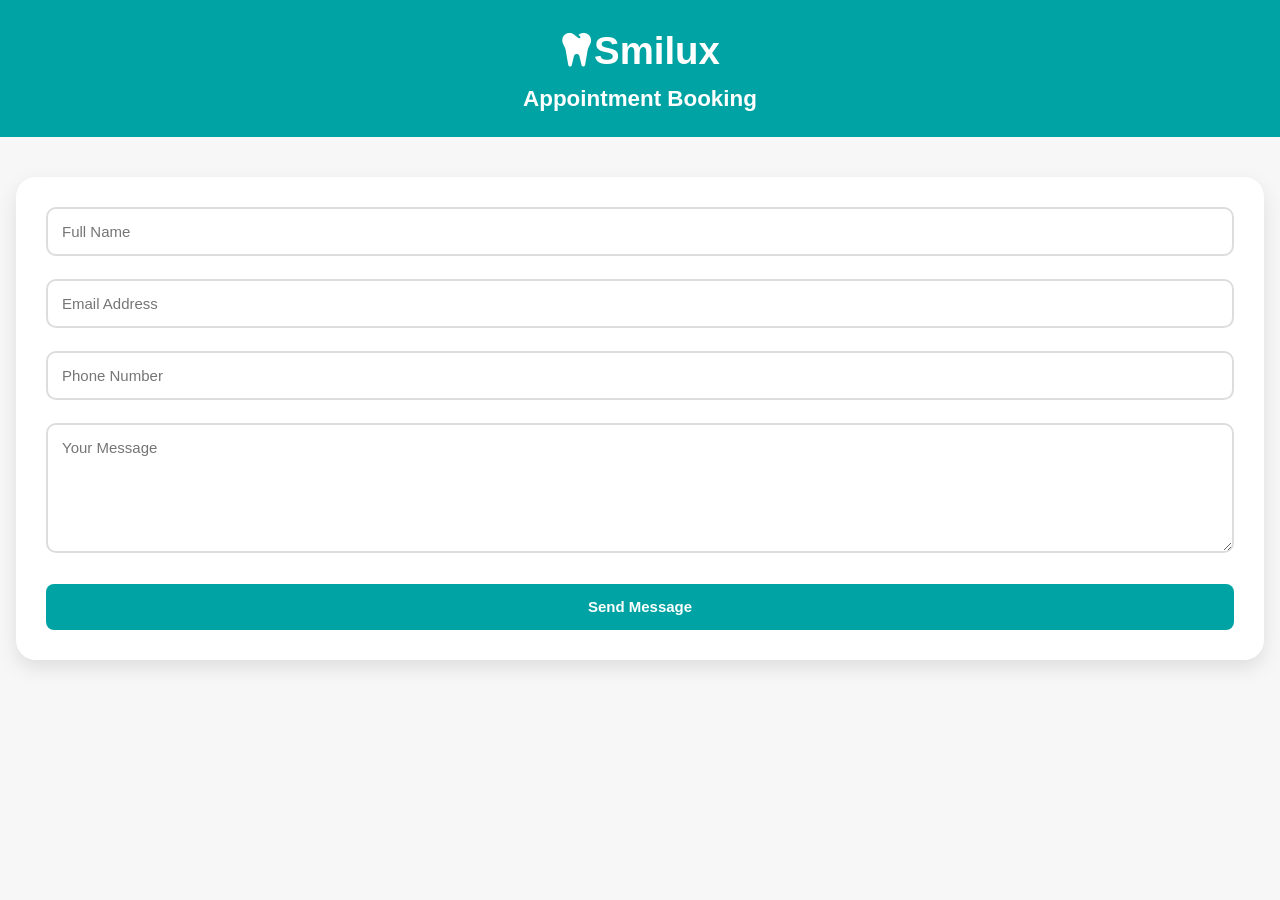
==== booking.html @ c445cfec "Add files via upload" ====
<!DOCTYPE html>
<html lang="en">

<head>
    <meta charset="UTF-8">
    <meta name="viewport" content="width=device-width, initial-scale=1.0">
    <title>Booking</title>
    <link rel="stylesheet" href="https://cdnjs.cloudflare.com/ajax/libs/font-awesome/6.7.2/css/all.min.css">
    <link rel="icon" href="imegs/icon.png">
    <link rel="stylesheet" href="style.css">
</head>

<body>
    <header class="booking-header">
        <h1><i class="fa-solid fa-tooth"></i>Smilux</h1>
        <h2>Appointment Booking</h2>
    </header>

    <main class="booking-page">
        <form class="contact-form box" id="contactForm" data-aos="fade-left">
            <div class="form-group">
                <input type="text" id="name" placeholder="Full Name" required>
                <small class="error"></small>
            </div>

            <div class="form-group">
                <input type="email" id="email" placeholder="Email Address" required>
                <small class="error"></small>
            </div>

            <div class="form-group">
                <input type="text" id="phone" placeholder="Phone Number" required>
                <small class="error"></small>
            </div>

            <div class="form-group">
                <textarea id="message" placeholder="Your Message" required></textarea>
                <small class="error"></small>
            </div>

            <button class="btn btn-primary" type="submit">Send Message</button>

            <p class="success-msg" id="successMsg">Message sent successfully!</p>

        </form>
    </main>

    <script src="script.js"></script>
</body>

</html>
---- style.css ----
* {
    margin: 0;
    padding: 0;
    box-sizing: border-box;
    font-family: sans-serif;
}

:root {
    --primary: #067a8c;
    --accent: #00a3a3;
    --light: #f2fcfd;
    --text-dark: #222;
    --text-gray: #666;
    --bg-light: #f7f7f7;
    --bg-hero: #ddd9d6;
    --space-sm: 15px;
    --space-md: 30px;
    --space-lg: 60px;
    --radius-md: 15px;
    --radius-lg: 20px;
}

html {
    scroll-behavior: smooth;
}

body {
    background: var(--bg-light);
    line-height: 1.6;
    overflow-x: hidden;
    color: var(--text-dark);
}

img,
video,
iframe {
    max-width: 100%;
    display: block;
}

.container {
    width: min(92%, 1200px);
    margin: 0 auto;
}

.flex-between {
    display: flex;
    justify-content: space-between;
    align-items: center;
}

.text-center {
    text-align: center;
}

.btn {
    display: inline-flex;
    align-items: center;
    justify-content: center;
    min-height: 46px;
    padding: 12px 20px;
    border-radius: 8px;
    cursor: pointer;
    font-weight: 700;
    border: none;
    transition: 0.3s ease;
    font-size: 15px;
    text-decoration: none;
    text-align: center;
}

.btn-primary {
    background: var(--accent);
    color: #fff;
}

.btn-outline {
    background: transparent;
    border: 1px solid var(--accent);
    color: #fff;
}

.btn:hover {
    transform: scale(1.05);
}

.box {
    background: #fff;
    border-radius: var(--radius-md);
    padding: 25px;
    box-shadow: 0 8px 20px rgba(0, 0, 0, 0.1);
    transition: 0.3s ease;
}

.box:hover {
    transform: translateY(-10px);
    box-shadow: 0 12px 25px rgba(0, 0, 0, 0.25);
}

/* التوب بار */
.top-bar {
    background: var(--primary);
    color: #fff;
    padding: 8px 0;
    font-size: 14px;
}

.top-flex {
    display: flex;
    justify-content: space-between;
    align-items: center;
    gap: 15px;
    flex-wrap: wrap;
}

.top-item {
    display: flex;
    align-items: center;
    gap: 6px;
}

/* النافبار */
.navbar {
    background: var(--light);
    padding: 10px 0;
    position: sticky;
    top: 0;
    z-index: 100;
    box-shadow: 0 1px 6px rgba(0, 0, 0, 0.1);
}

.logo {
    font-size: clamp(1.5rem, 3vw, 1.75rem);
    font-weight: 700;
    color: var(--accent);
    display: flex;
    align-items: center;
    gap: 8px;
}

.nav-flex {
    display: flex;
    justify-content: space-between;
    align-items: center;
    gap: 20px;
    position: relative;
}

.nav-links {
    display: flex;
    gap: 25px;
    align-items: center;
    flex-wrap: wrap;
}

.nav-links a {
    text-decoration: none;
    color: var(--primary);
    font-weight: 500;
    transition: 0.3s;
}

.nav-links a:hover {
    color: var(--accent);
}

.menu-btn {
    display: none;
    font-size: 30px;
    cursor: pointer;
    color: var(--primary);
}

/* الهيرو */
.hero {
    height: 118vh;
    background: linear-gradient(rgba(255, 255, 255, 0.05), rgba(0, 30, 40, 0.75)), url("imegs/img1.jpg") no-repeat center/cover;
    background-size: cover;
    background-position: center;
    display: flex;
    align-items: center;
    color: #fff;
    padding: 80px 0;
}

.hero h1 {
    max-width: 640px;
    font-size: clamp(2rem, 5vw, 3rem);
    margin-bottom: 20px;
    line-height: 1.2;
}

.btn-group {
    display: flex;
    gap: 15px;
    flex-wrap: wrap;
}

.btn-group .btn {
    transition: all 0.3s ease;
}

.btn-group .btn:hover {
    animation: softPulse 0.85s ease-in-out infinite;
}

@keyframes softPulse {
    0% {
        transform: scale(1);
    }

    50% {
        transform: scale(1.045);
    }

    100% {
        transform: scale(1);
    }
}

.services,
.about,
.gallery,
.team,
.contact {
    padding: var(--space-lg) 0;
}

.services h2,
.title-box h2,
.gallery h2,
.team h2,
.contact h2 {
    font-size: clamp(2rem, 4vw, 2.375rem);
    color: var(--accent);
    margin: 35px auto 10px;
}

.services .subtitle,
.title-box .subtitle,
.gallery .subtitle,
.team .subtitle,
.contact .subtitle {
    max-width: 650px;
    margin: 0 auto 40px;
    color: var(--text-gray);
    line-height: 1.7;
}

/* سكشن الخدمات الطبية */
.cards {
    display: grid;
    grid-template-columns: repeat(auto-fit, minmax(240px, 1fr));
    gap: 25px;
    margin-top: 60px;
}

.card {
    min-height: 100%;
}

.card i {
    font-size: 45px;
    color: var(--accent);
    margin-bottom: 15px;
}

.card i:hover {
    color: var(--primary);
}

.card h4 {
    font-size: 20px;
    color: var(--text-dark);
    margin-bottom: 10px;
}

.card p {
    color: var(--text-gray);
}

/* سكشن ال أباوت */
.about-content {
    margin-top: var(--space-lg);
    display: grid;
    grid-template-columns: 1fr minmax(240px, 320px) 1fr;
    align-items: center;
    gap: 40px;
}

.about-img img {
    width: 100%;
    max-width: 320px;
    margin: 0 auto;
}

.features {
    display: flex;
    flex-direction: column;
    gap: 40px;
    width: 100%;
}

.feature {
    display: flex;
    align-items: flex-start;
    gap: 15px;
}

.feature .icon {
    font-size: 40px;
    color: var(--accent);
    min-width: 40px;
}

.feature .icon:hover {
    color: var(--primary);
}

.feature h3 {
    font-size: 22px;
    color: var(--text-dark);
}

.feature p {
    color: var(--text-gray);
    line-height: 1.5;
}

/* سكشن المعرض السلايدر */
.gallery-hero {
    width: 100%;
    height: clamp(240px, 50vw, 480px);
    border-radius: 25px;
    overflow: hidden;
    margin-bottom: 45px;
    box-shadow: 0 15px 35px rgba(0, 0, 0, 0.18);
    position: relative;
}

.gallery-hero img {
    width: 100%;
    height: 100%;
    object-fit: cover;
    opacity: 1;
    transition: opacity 0.8s ease, transform 0.8s ease;
}

@keyframes heroTransition {
    0% {
        opacity: 0;
        transform: scale(1.08) translateX(20px);
    }

    50% {
        opacity: 0.5;
        transform: scale(1.03) translateX(10px);
    }

    100% {
        opacity: 1;
        transform: scale(1) translateX(0);
    }
}

.gallery-hero img.animate {
    animation: heroTransition 1s ease forwards;
}

.gallery-grid {
    display: grid;
    grid-template-columns: repeat(2, minmax(0, 1fr));
    gap: 25px;
    margin-top: 30px;
}

.g-item {
    position: relative;
    overflow: hidden;
    border-radius: 20px;
    background: #000;
    box-shadow: 0 10px 25px rgba(0, 0, 0, 0.22);
    transition: transform 0.3s ease, box-shadow 0.3s ease;
    aspect-ratio: 3 / 1.8;
}

.g-item video {
    width: 100%;
    height: 100%;
    object-fit: cover;
    border-radius: 20px;
    transition: transform 0.45s ease, filter 0.35s ease;
}

.g-item::after {
    content: "";
    position: absolute;
    inset: 0;
    background: linear-gradient(to bottom, rgba(0, 0, 0, 0.0), rgba(0, 0, 0, 0.25));
    opacity: 0;
    transition: opacity 0.35s ease;
    pointer-events: none;
}

.g-item:hover {
    transform: translateY(-6px);
    box-shadow: 0 14px 30px rgba(0, 0, 0, 0.28);
}

.g-item:hover video {
    transform: scale(1.05);
    filter: brightness(0.9);
}

.g-item:hover::after {
    opacity: 0.6;
}

/* سكشن الفريق الطبي */
.team-cards {
    display: grid;
    grid-template-columns: repeat(auto-fit, minmax(240px, 1fr));
    gap: 30px;
}

.team-card {
    padding: 40px;
    border-radius: 20px;
    text-align: center;
    transition: 0.4s ease;
    position: relative;
    overflow: hidden;
    height: 350px;
}

.team-img {
    width: min(200px, 70vw);
    aspect-ratio: 1 / 1;
    margin: 0 auto 15px;
    border-radius: 50%;
    overflow: hidden;
    border: 4px solid var(--accent);
    box-shadow: 0 8px 20px rgba(0, 0, 0, 0.15);
}

.team-img img {
    width: 100%;
    height: 100%;
    object-fit: cover;
    transition: transform 0.5s ease;
}

.team-card h3 {
    font-size: 20px;
    color: var(--text-dark);
    margin-bottom: 5px;
}

.team-card p {
    color: var(--text-gray);
    font-size: 15px;
}

.team-card:hover {
    transform: translateY(-10px);
    box-shadow: 0 15px 35px rgba(0, 0, 0, 0.25);
}

.team-card:hover .team-img img {
    transform: translateY(-6px) rotate(3deg);
}

/* سكشن التواصل */
.contact-wrapper {
    display: grid;
    grid-template-columns: repeat(2, minmax(0, 1fr));
    gap: 40px;
}

.contact-info,
.contact-form {
    width: 100%;
    padding: 30px;
    border-radius: var(--radius-lg);
}

.contact-info h3 {
    font-size: 26px;
    color: var(--accent);
    margin-bottom: 10px;
}

.contact-info .info-text {
    color: var(--text-gray);
    margin-bottom: 25px;
}

.info-item {
    display: flex;
    align-items: center;
    gap: 12px;
    margin-bottom: 18px;
    color: var(--text-dark);
    word-break: break-word;
}

.info-item i {
    font-size: 24px;
    color: var(--accent);
    flex-shrink: 0;
}

.contact-link {
    color: var(--text-dark);
    text-decoration: none;
    transition: 0.3s;
    overflow-wrap: anywhere;
}

.contact-link:hover {
    color: var(--accent);
}

.icon-link i {
    transition: 0.3s;
}

.icon-link:hover i {
    animation: shake 0.4s ease;
    color: var(--primary);
}

@keyframes shake {
    0% {
        transform: translateX(0);
    }

    25% {
        transform: translateX(-3px);
    }

    50% {
        transform: translateX(3px);
    }

    75% {
        transform: translateX(-3px);
    }

    100% {
        transform: translateX(0);
    }
}

.social-buttons {
    margin-top: 25px;
    display: flex;
    flex-direction: column;
    gap: 12px;
    width: min(220px, 100%);
}

.social-buttons a {
    display: flex;
    align-items: center;
    gap: 10px;
    padding: 12px;
    border-radius: 10px;
    color: #fff;
    font-weight: 600;
    text-decoration: none;
    transition: 0.3s;
}

.whatsapp-btn {
    background: #25d366;
}

.whatsapp-btn:hover {
    background: #1ebe5d;
    transform: translateY(-3px);
}

.facebook-btn {
    background: #1877f2;
}

.facebook-btn:hover {
    background: #0f5fcc;
    transform: translateY(-3px);
}

.form-group {
    margin-bottom: 5px;
}

.contact-form input,
.contact-form textarea,
input,
select {
    width: 100%;
    padding: 14px;
    border-radius: 10px;
    border: 2px solid #ddd;
    outline: none;
    font-size: 15px;
    transition: 0.3s;
}

.contact-form input:focus,
.contact-form textarea:focus,
input:focus,
select:focus {
    border-color: var(--accent);
}

.contact-form textarea {
    min-height: 130px;
    resize: vertical;
}

.error {
    color: red;
    font-size: 13px;
    margin-top: 4px;
    display: none;
}

.success-msg,
.success {
    color: green;
    margin-top: 10px;
    display: none;
    font-weight: 600;
}

.map {
    margin-top: 50px;
    border-radius: var(--radius-lg);
    overflow: hidden;
    box-shadow: 0 12px 30px rgba(0, 0, 0, 0.15);
}

/* القسم السفلي للموقع */
.footer {
    background: var(--primary);
    color: #fff;
    padding: 50px 0 0;
    margin-top: 60px;
}

.footer-content {
    display: grid;
    grid-template-columns: repeat(2, minmax(0, 1fr));
    gap: 40px;
}

.footer-col {
    width: 100%;
}

.footer-logo {
    font-size: 32px;
    font-weight: 700;
    display: flex;
    align-items: center;
    gap: 10px;
    color: #fff;
    flex-wrap: wrap;
}

.footer-text {
    margin: 15px 0 20px;
    color: #e8e8e8;
    line-height: 1.7;
}

.footer-socials {
    display: flex;
    gap: 15px;
}

.footer-socials a {
    font-size: 28px;
    color: #fff;
    transition: 0.3s;
}

.footer-socials a:hover {
    color: var(--accent);
    transform: translateY(-4px);
}

.footer-col h3 {
    margin-bottom: 15px;
    font-size: 22px;
    color: #fff;
}

.footer-col p {
    margin-bottom: 10px;
    display: flex;
    align-items: flex-start;
    gap: 10px;
    color: #e8e8e8;
}

.footer-col i {
    font-size: 22px;
    color: var(--light);
    flex-shrink: 0;
}

.footer-divider {
    width: 100%;
    height: 1px;
    background: rgba(255, 255, 255, 0.25);
    margin-top: 30px;
}

.footer-bottom {
    margin-top: 20px;
    padding: 15px 12px;
    text-align: center;
    background: #055f6d;
    font-size: 14px;
    color: #dcdcdc;
}

.back-to-top {
    position: fixed;
    bottom: 25px;
    right: 25px;
    width: 48px;
    height: 48px;
    background: var(--accent);
    color: #fff;
    border: none;
    border-radius: 50%;
    font-size: 28px;
    cursor: pointer;
    display: none;
    align-items: center;
    justify-content: center;
    box-shadow: 0 6px 18px rgba(0, 0, 0, 0.25);
    transition: 0.3s ease;
    z-index: 999;
}

.back-to-top:hover {
    background: var(--primary);
    transform: translateY(-4px);
}

/* صفحة الحجز ال booking */
.booking-header {
    text-align: center;
    min-height: 90px;
    width: 100%;
    background-color: #00a3a3;
    color: #fff;
    padding: 20px 16px;
}

.booking-header h1 {
    font-size: clamp(1.8rem, 4vw, 2.4rem);
}

.booking-header h2 {
    font-size: clamp(1rem, 2.5vw, 1.4rem);
    font-weight: 600;
}

.booking-page {
    display: flex;
    align-items: center;
    justify-content: center;
    margin-top: 40px;
    padding: 0 16px 40px;
}

.header {
    text-align: center;
    padding: 50px 20px;
    background: linear-gradient(135deg, #0aa6c8, #0ac8b4);
    color: white;
}

.header h1 {
    margin: 0;
    font-size: 36px;
}

.header p {
    margin-top: 10px;
    font-size: 18px;
    opacity: 0.9;
}

.booking-box {
    max-width: 600px;
    margin: 40px auto;
    background: white;
    padding: 35px;
    border-radius: 18px;
    box-shadow: 0 10px 35px rgba(0, 0, 0, 0.08);
}

form {
    display: flex;
    flex-direction: column;
    gap: 18px;
}

label {
    color: #0a5c6b;
}

.input-error {
    border-color: #d9534f !important;
}

.select-wrapper {
    position: relative;
    background: #f8feff;
    border-radius: 10px;
    border: 1.5px solid #d4e6ea;
    padding: 2px;
}

.select-wrapper::after {
    content: "▾";
    position: absolute;
    top: 50%;
    right: 14px;
    transform: translateY(-50%);
    color: #0aa6c8;
    pointer-events: none;
    font-size: 18px;
}

select {
    appearance: none;
    -webkit-appearance: none;
    -moz-appearance: none;
    background: transparent;
    padding-right: 40px;
}

select option {
    padding: 12px;
    background: #ffffff;
    border-bottom: 1px solid #eef4f6;
}

select option:hover {
    background: #e8faff !important;
    color: #0aa6c8;
}

select::-webkit-scrollbar {
    width: 8px;
}

select::-webkit-scrollbar-thumb {
    background: #0aa6c8;
    border-radius: 10px;
}

select::-webkit-scrollbar-track {
    background: #e6f4f8;
}

.btn-sub {
    background: #0aa6c8;
    color: white;
    padding: 14px;
    border: none;
    border-radius: 10px;
    font-size: 18px;
    cursor: pointer;
    transition: 0.3s ease;
}

.btn-sub:hover {
    background: #0886a3;
    box-shadow: 0 8px 20px rgba(10, 166, 200, 0.35);
    transform: translateY(-3px);
}

/* resspon */
@media (max-width: 992px) {
    .top-flex {
        justify-content: center;
        gap: 10px;
    }

    .about-content {
        grid-template-columns: 1fr;
        text-align: center;
    }

    .feature {
        justify-content: center;
        text-align: left;
    }

    .contact-wrapper,
    .footer-content {
        grid-template-columns: 1fr;
    }
}

@media (max-width: 768px) {
    .menu-btn {
        display: block;
    }

    .nav-links {
        display: none;
        flex-direction: column;
        position: absolute;
        top: calc(100% + 10px);
        left: 0;
        width: 100%;
        background: var(--light);
        padding: 20px;
        gap: 18px;
        text-align: center;
        box-shadow: 0 4px 10px rgba(0, 0, 0, 0.1);
        border-radius: 0 0 16px 16px;
        z-index: 9999;
    }

    .nav-links.active {
        display: flex;
    }

    .top-flex {
        flex-direction: column;
        gap: 6px;
        font-size: 13px;
    }

    .hero {
        min-height: auto;
        padding: 70px 0;
        text-align: center;
        background-position: center;
    }

    .hero h1 {
        max-width: 100%;
    }

    .btn-group {
        justify-content: center;
    }

    .gallery-grid {
        grid-template-columns: 1fr;
    }

    .box,
    .contact-info,
    .contact-form {
        padding: 20px;
    }

    .footer {
        margin-top: 40px;
    }
}

@media (max-width: 576px) {
    .container {
        width: min(94%, 1200px);
    }

    .services,
    .about,
    .gallery,
    .team,
    .contact {
        padding: 45px 0;
    }

    .btn,
    .btn-group .btn {
        width: 100%;
    }

    .btn-group {
        flex-direction: column;
    }

    .feature {
        flex-direction: column;
        align-items: center;
        text-align: center;
    }

    .contact-info,
    .contact-form,
    .card,
    .team-card {
        width: 100%;
    }

    .info-item {
        align-items: flex-start;
    }

    .social-buttons {
        width: 100%;
    }

    .back-to-top {
        width: 42px;
        height: 42px;
        right: 16px;
        bottom: 16px;
        font-size: 24px;
    }
}

@media (max-width: 400px) {
    .logo {
        font-size: 1.3rem;
    }

    .booking-page {
        padding: 0 12px 30px;
    }

    .booking-header h1 {
        font-size: 1.6rem;
    }
}
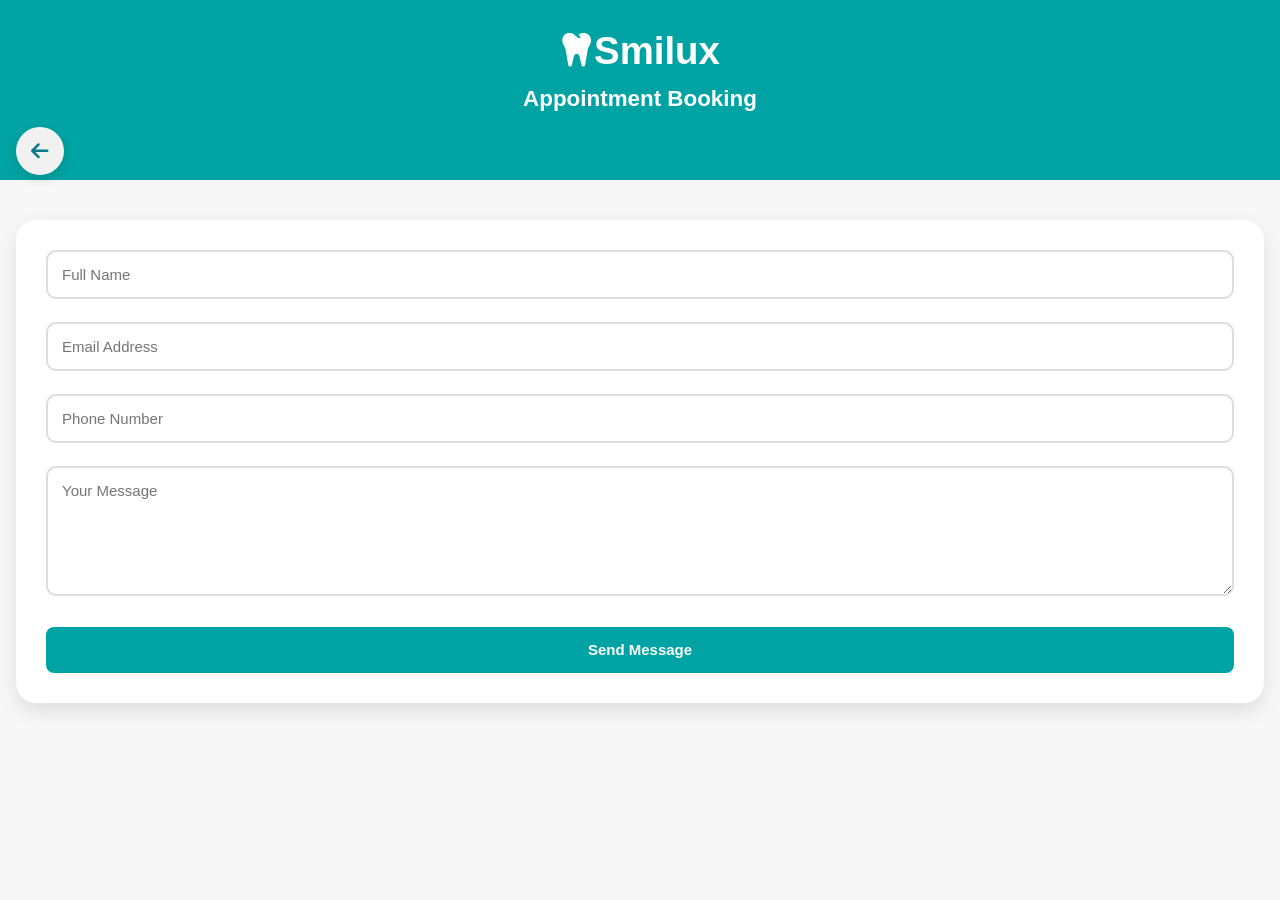
==== commit 28dc000c: "Add files via upload" ====
--- a/booking.html
+++ b/booking.html
@@ -14,6 +14,9 @@
     <header class="booking-header">
         <h1><i class="fa-solid fa-tooth"></i>Smilux</h1>
         <h2>Appointment Booking</h2>
+        <button class="back-btn" type="button" onclick="goBack()">
+            <i class="fa-solid fa-arrow-left"></i>
+        </button>
     </header>
 
     <main class="booking-page">
--- a/style.css
+++ b/style.css
@@ -20,27 +20,177 @@
     --radius-lg: 20px;
 }
 
+:root[data-theme="dark"] {
+    /* الألوان الأساسية */
+    --primary: #0aa0b5;
+    --accent: #00c2c2;
+
+    /* الخلفيات (Soft Dark عالمي) */
+    --bg-light: #141617;     /* الخلفية العامة */
+    --bg-hero: #1a1d1f;      /* خلفية الهيرو */
+    --light: #121718;        /* خلفية العناصر الثانوية */
+    --card-bg: #1c1f21;      /* خلفية الكروت */
+    --section-bg: #16181a;   /* خلفية الأقسام */
+
+    /* النصوص */
+    --text-dark: #e8e8e8;    /* النص الأساسي */
+    --text-gray: #b8b8b8;    /* النص الثانوي */
+    --text-muted: #8a8a8a;   /* النص الضعيف */
+
+    /* الحدود */
+    --border-soft: rgba(255, 255, 255, 0.06);
+
+    /* الظلال */
+    --shadow-soft: 0 4px 20px rgba(0, 0, 0, 0.35);
+}
+
+
+[data-theme="dark"] body {
+    background: var(--bg-light);
+    color: var(--text-dark);
+}
+
+
+[data-theme="dark"] .top-bar {
+    background: #1c1f21; /* أفتح طبقة */
+    color: var(--text-gray);
+    border-bottom: 1px solid var(--border-soft);
+}
+
+[data-theme="dark"] .top-bar i {
+    color: var(--text-dark);
+}
+
+
+
+[data-theme="dark"] .navbar {
+    background: #181a1c;
+    border-bottom: 1px solid var(--border-soft);
+}
+
+[data-theme="dark"] .navbar a {
+    color: var(--text-dark);
+}
+
+[data-theme="dark"] .navbar a:hover {
+    color: var(--accent);
+}
+
+[data-theme="dark"] .navbar i {
+    color: var(--text-dark);
+}
+
+/* زر أساسي */
+.btn-primary {
+    background: #0aa0b5;
+    color: #fff;
+    border: none;
+    padding: 12px 28px;
+    border-radius: 6px;
+    transition: 0.3s ease;
+}
+
+.btn-primary:hover {
+    background: #00c2c2;
+}
+
+/* زر ثانوي */
+.btn-secondary {
+    background: #2a2a2a;
+    color: #fff;
+    border: none;
+    padding: 12px 28px;
+    border-radius: 6px;
+    transition: 0.3s ease;
+}
+
+.btn-secondary:hover {
+    background: #3a3a3a;
+}
+
+/* تثبيت الأزرار في الوضع الداكن */
+[data-theme="dark"] .btn-primary {
+    background: #0aa0b5 !important;
+    color: #fff !important;
+}
+
+[data-theme="dark"] .btn-primary:hover {
+    background: #00c2c2 !important;
+}
+
+[data-theme="dark"] .btn-secondary {
+    background: #2a2a2a !important;
+    color: #fff !important;
+}
+
+[data-theme="dark"] .btn-secondary:hover {
+    background: #3a3a3a !important;
+}
+[data-theme="dark"] i,
+[data-theme="dark"] svg {
+    color: var(--text-dark) !important;
+    fill: var(--text-dark) !important;
+}
+[data-theme="dark"] .card,
+[data-theme="dark"] .service-card,
+[data-theme="dark"] .box,
+[data-theme="dark"] .team-card {
+    background: var(--card-bg);
+    border: 1px solid var(--border-soft);
+    box-shadow: var(--shadow-soft);
+    color: var(--text-dark);
+}
+[data-theme="dark"] h1,
+[data-theme="dark"] h2,
+[data-theme="dark"] h3 {
+    color: var(--text-dark);
+}
+
+[data-theme="dark"] p,
+[data-theme="dark"] li {
+    color: var(--text-gray);
+}
+
+
 html {
     scroll-behavior: smooth;
 }
 
 body {
     background: var(--bg-light);
+    color: var(--text-dark);
     line-height: 1.6;
     overflow-x: hidden;
-    color: var(--text-dark);
+    position: relative;
+
+}
+
+
+
+.theme-toggle {
+    font-size: 24px;
+    cursor: pointer;
+    margin-left: 15px;
+    display: flex;
+    align-items: center;
+}
+
+.theme-toggle i {
+    pointer-events: none;
+    color: var(--primary);
 }
 
 img,
 video,
 iframe {
+    display: block;
     max-width: 100%;
-    display: block;
 }
 
 .container {
     width: min(92%, 1200px);
     margin: 0 auto;
+    overflow-x: clip;
 }
 
 .flex-between {
@@ -182,6 +332,26 @@
     color: #fff;
     padding: 80px 0;
 }
+
+[data-theme="dark"] .hero {
+    background:
+        linear-gradient(
+            to bottom,
+            rgba(0, 20, 28, 0.48) 0%,
+            rgba(0, 18, 26, 0.60) 35%,
+            rgba(0, 15, 22, 0.72) 65%,
+            rgba(0, 12, 18, 0.82) 100%
+        ),
+        url("imegs/img1.jpg") no-repeat center/cover;
+}
+
+[data-theme="dark"] .hero h1,
+[data-theme="dark"] .hero p {
+    color: var(--text-dark);
+}
+
+
+
 
 .hero h1 {
     max-width: 640px;
@@ -755,7 +925,7 @@
 /* صفحة الحجز ال booking */
 .booking-header {
     text-align: center;
-    min-height: 90px;
+    height: 180px;
     width: 100%;
     background-color: #00a3a3;
     color: #fff;
@@ -887,6 +1057,58 @@
     box-shadow: 0 8px 20px rgba(10, 166, 200, 0.35);
     transform: translateY(-3px);
 }
+
+/* زر الرجوع – الشكل العام */
+.back-btn {
+    margin-top: 10px;
+    width: 48px;
+    height: 48px;
+    border-radius: 50%;
+    border: none;
+    background: #f1f1f1;
+    display: flex;
+    align-items: center;
+    justify-content: center;
+    cursor: pointer;
+    transition: 0.25s ease;
+    box-shadow: 0 4px 12px rgba(0,0,0,0.12);
+    outline: none;
+}
+
+/* الأيقونة */
+.back-btn i {
+    font-size: 20px;
+    color: var(--primary);
+    transition: 0.25s ease;
+}
+
+/* أنيميشن لطيف */
+.back-btn:hover {
+    transform: translateX(-4px) scale(1.07);
+    background: #e7e7e7;
+}
+
+/* تأثير الضغط */
+.back-btn:active {
+    transform: scale(0.92);
+}
+
+/* الوضع الليلي */
+[data-theme="dark"] .back-btn {
+    background: var(--light);
+    border: 1px solid var(--border-soft);
+    box-shadow: var(--shadow-soft);
+}
+
+[data-theme="dark"] .back-btn i {
+    color: var(--accent);
+}
+
+[data-theme="dark"] .back-btn:hover {
+    background: var(--card-bg);
+    transform: translateX(-4px) scale(1.07);
+}
+
 
 /* resspon */
 @media (max-width: 992px) {
@@ -932,6 +1154,13 @@
         z-index: 9999;
     }
 
+    .theme-toggle {
+        width: 100%;
+        padding: 10px 0;
+        margin: 0;
+        justify-content: center;
+    }
+
     .nav-links.active {
         display: flex;
     }
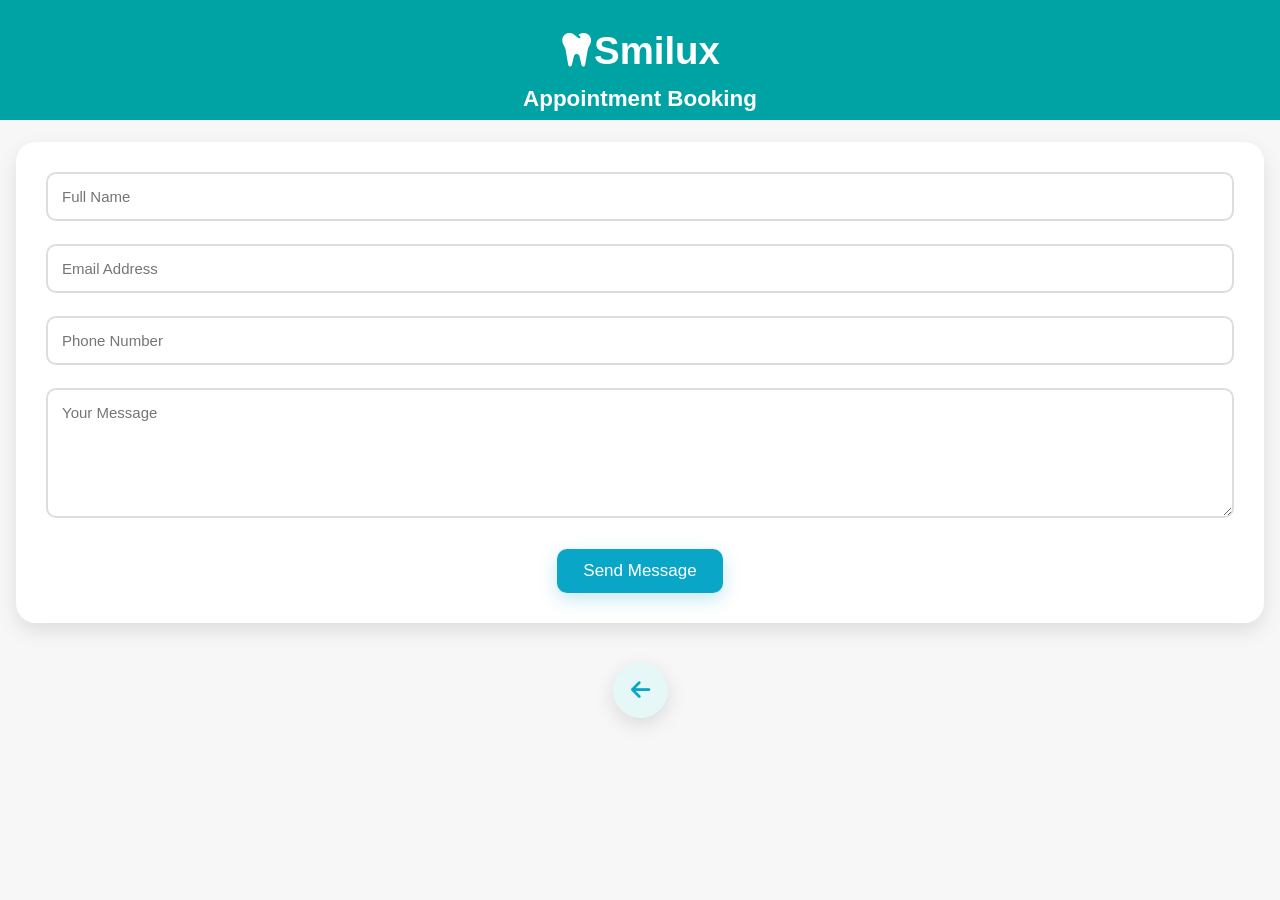
==== commit 97cefca8: "Add files via upload" ====
--- a/booking.html
+++ b/booking.html
@@ -14,9 +14,6 @@
     <header class="booking-header">
         <h1><i class="fa-solid fa-tooth"></i>Smilux</h1>
         <h2>Appointment Booking</h2>
-        <button class="back-btn" type="button" onclick="goBack()">
-            <i class="fa-solid fa-arrow-left"></i>
-        </button>
     </header>
 
     <main class="booking-page">
@@ -41,13 +38,19 @@
                 <small class="error"></small>
             </div>
 
-            <button class="btn btn-primary" type="submit">Send Message</button>
+            <button class="btn-sub" type="submit">Send Message</button>
 
             <p class="success-msg" id="successMsg">Message sent successfully!</p>
 
         </form>
     </main>
 
+    <div class="back-container">
+        <button class="back-btn" onclick="goBack()">
+            <i class="fa-solid fa-arrow-left"></i>
+        </button>
+    </div>
+
     <script src="script.js"></script>
 </body>
 
--- a/style.css
+++ b/style.css
@@ -925,7 +925,7 @@
 /* صفحة الحجز ال booking */
 .booking-header {
     text-align: center;
-    height: 180px;
+    height: 120px;
     width: 100%;
     background-color: #00a3a3;
     color: #fff;
@@ -945,7 +945,7 @@
     display: flex;
     align-items: center;
     justify-content: center;
-    margin-top: 40px;
+    margin-top: 22px;
     padding: 0 16px 40px;
 }
 
@@ -1042,73 +1042,71 @@
 }
 
 .btn-sub {
+    width: fit-content;       
+    padding: 12px 26px;
     background: #0aa6c8;
     color: white;
-    padding: 14px;
     border: none;
     border-radius: 10px;
-    font-size: 18px;
+    font-size: 17px;
     cursor: pointer;
-    transition: 0.3s ease;
+    transition: 0.25s ease;
+    align-self: center;
+    box-shadow: 0 6px 18px rgba(10, 166, 200, 0.25);
 }
 
 .btn-sub:hover {
     background: #0886a3;
-    box-shadow: 0 8px 20px rgba(10, 166, 200, 0.35);
     transform: translateY(-3px);
-}
-
-/* زر الرجوع – الشكل العام */
+    box-shadow: 0 10px 25px rgba(10, 166, 200, 0.35);
+}
+
+.btn-sub:active {
+    transform: scale(0.94);
+}
+
+/* تنسيق زر الرجوع */
+.back-container {
+    width: 100%;
+    display: flex;
+    justify-content: center;
+}
+
 .back-btn {
-    margin-top: 10px;
-    width: 48px;
-    height: 48px;
+    width: 55px;
+    height: 55px;
     border-radius: 50%;
     border: none;
-    background: #f1f1f1;
+    background: #e6f7f8;
+    color: #0aa6c8;
+    font-size: 22px;
     display: flex;
     align-items: center;
     justify-content: center;
     cursor: pointer;
+    box-shadow: 0 6px 20px rgba(0, 0, 0, 0.12);
     transition: 0.25s ease;
-    box-shadow: 0 4px 12px rgba(0,0,0,0.12);
-    outline: none;
-}
-
-/* الأيقونة */
-.back-btn i {
-    font-size: 20px;
-    color: var(--primary);
-    transition: 0.25s ease;
-}
-
-/* أنيميشن لطيف */
+}
+
 .back-btn:hover {
-    transform: translateX(-4px) scale(1.07);
-    background: #e7e7e7;
-}
-
-/* تأثير الضغط */
+    background: #d9f3f5;
+    transform: translateY(-3px) scale(1.05);
+}
+
 .back-btn:active {
     transform: scale(0.92);
 }
 
-/* الوضع الليلي */
+/* مشان الدارك مود لزر الرجوع */
 [data-theme="dark"] .back-btn {
-    background: var(--light);
-    border: 1px solid var(--border-soft);
-    box-shadow: var(--shadow-soft);
-}
-
-[data-theme="dark"] .back-btn i {
-    color: var(--accent);
+    background: #1f2a2c;
+    color: #7ce7ff;
+    box-shadow: 0 6px 20px rgba(255, 255, 255, 0.08);
 }
 
 [data-theme="dark"] .back-btn:hover {
-    background: var(--card-bg);
-    transform: translateX(-4px) scale(1.07);
-}
-
+    background: #253336;
+}
 
 /* resspon */
 @media (max-width: 992px) {
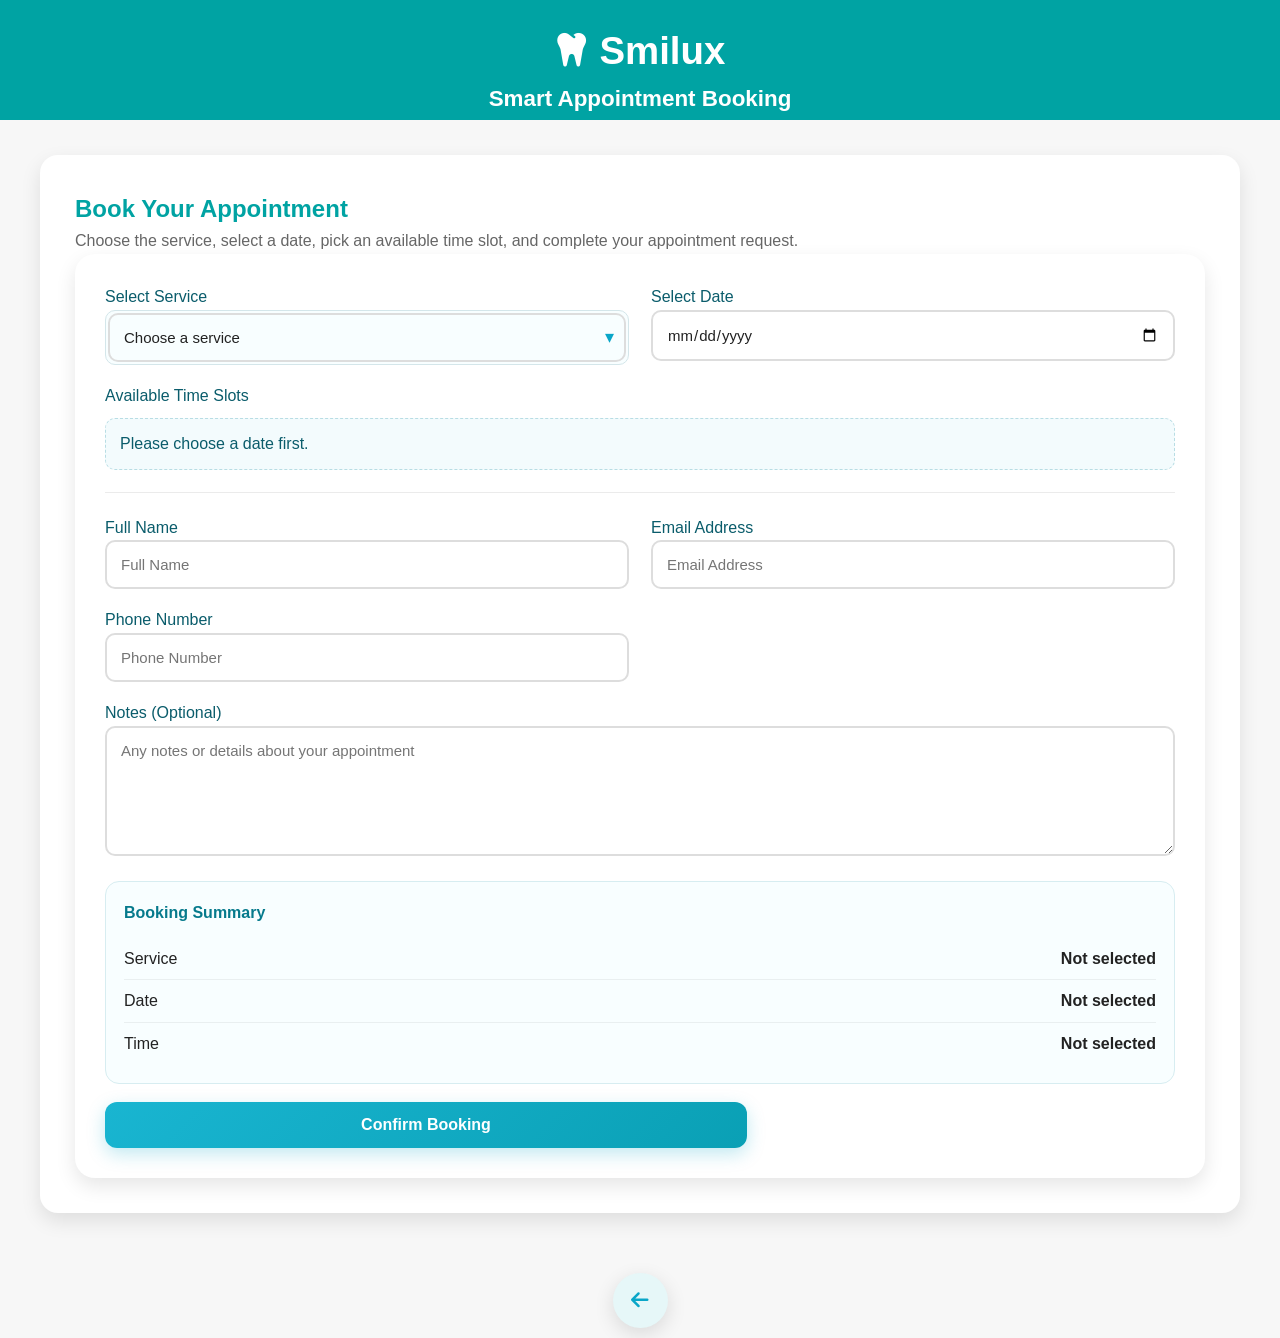
==== commit 74e72dfc: "Add files via upload" ====
--- a/booking.html
+++ b/booking.html
@@ -12,37 +12,101 @@
 
 <body>
     <header class="booking-header">
-        <h1><i class="fa-solid fa-tooth"></i>Smilux</h1>
-        <h2>Appointment Booking</h2>
+        <h1><i class="fa-solid fa-tooth"></i> Smilux</h1>
+        <h2>Smart Appointment Booking</h2>
     </header>
 
     <main class="booking-page">
-        <form class="contact-form box" id="contactForm" data-aos="fade-left">
-            <div class="form-group">
-                <input type="text" id="name" placeholder="Full Name" required>
-                <small class="error"></small>
+        <div class="booking-box box smart-booking-box">
+            <div class="booking-intro">
+                <h2>Book Your Appointment</h2>
+                <p>
+                    Choose the service, select a date, pick an available time slot,
+                    and complete your appointment request.
+                </p>
             </div>
 
-            <div class="form-group">
-                <input type="email" id="email" placeholder="Email Address" required>
-                <small class="error"></small>
-            </div>
+            <form class="contact-form smart-booking-form" id="bookingForm">
 
-            <div class="form-group">
-                <input type="text" id="phone" placeholder="Phone Number" required>
-                <small class="error"></small>
-            </div>
+                <div class="form-group">
+                    <label for="bookingService">Select Service</label>
+                    <div class="select-wrapper">
+                        <select id="bookingService" required>
+                            <option value="">Choose a service</option>
+                            <option value="Teeth Cleaning">Teeth Cleaning</option>
+                            <option value="Teeth Whitening">Teeth Whitening</option>
+                            <option value="Orthodontics">Orthodontics</option>
+                            <option value="Tooth Repair">Tooth Repair</option>
+                            <option value="Dental Surgery">Dental Surgery</option>
+                            <option value="Consultation">Consultation</option>
+                        </select>
+                    </div>
+                    <small class="error"></small>
+                </div>
 
-            <div class="form-group">
-                <textarea id="message" placeholder="Your Message" required></textarea>
-                <small class="error"></small>
-            </div>
+                <div class="form-group">
+                    <label for="bookingDate">Select Date</label>
+                    <input type="date" id="bookingDate" required>
+                    <small class="error"></small>
+                </div>
 
-            <button class="btn-sub" type="submit">Send Message</button>
+                <div class="form-group">
+                    <label>Available Time Slots</label>
+                    <div id="timeSlots" class="time-slots">
+                        <p class="slot-helper">Please choose a date first.</p>
+                    </div>
+                    <small class="error" id="timeSlotError"></small>
+                </div>
 
-            <p class="success-msg" id="successMsg">Message sent successfully!</p>
+                <div class="booking-divider"></div>
 
-        </form>
+                <div class="form-group">
+                    <label for="bookingName">Full Name</label>
+                    <input type="text" id="bookingName" placeholder="Full Name" required>
+                    <small class="error"></small>
+                </div>
+
+                <div class="form-group">
+                    <label for="bookingEmail">Email Address</label>
+                    <input type="email" id="bookingEmail" placeholder="Email Address" required>
+                    <small class="error"></small>
+                </div>
+
+                <div class="form-group">
+                    <label for="bookingPhone">Phone Number</label>
+                    <input type="text" id="bookingPhone" placeholder="Phone Number" required>
+                    <small class="error"></small>
+                </div>
+
+                <div class="form-group">
+                    <label for="bookingMessage">Notes (Optional)</label>
+                    <textarea id="bookingMessage" placeholder="Any notes or details about your appointment"></textarea>
+                    <small class="error"></small>
+                </div>
+
+                <div class="booking-summary" id="bookingSummary">
+                    <h4>Booking Summary</h4>
+                    <div class="summary-row">
+                        <span>Service</span>
+                        <strong id="summaryService">Not selected</strong>
+                    </div>
+                    <div class="summary-row">
+                        <span>Date</span>
+                        <strong id="summaryDate">Not selected</strong>
+                    </div>
+                    <div class="summary-row">
+                        <span>Time</span>
+                        <strong id="summaryTime">Not selected</strong>
+                    </div>
+                </div>
+
+                <button class="btn-sub" type="submit">Confirm Booking</button>
+
+                <p class="success-msg" id="bookingSuccessMsg">
+                    Your appointment request has been submitted successfully!
+                </p>
+            </form>
+        </div>
     </main>
 
     <div class="back-container">
--- a/style.css
+++ b/style.css
@@ -11,146 +11,45 @@
     --light: #f2fcfd;
     --text-dark: #222;
     --text-gray: #666;
+    --text-muted: #777;
     --bg-light: #f7f7f7;
     --bg-hero: #ddd9d6;
+    --card-bg: #fff;
+    --section-bg: #fff;
+    --border-soft: rgba(0, 0, 0, 0.08);
+    --shadow-soft: 0 8px 20px rgba(0, 0, 0, 0.1);
+    --shadow-strong: 0 12px 25px rgba(0, 0, 0, 0.25);
     --space-sm: 15px;
     --space-md: 30px;
     --space-lg: 60px;
     --radius-md: 15px;
     --radius-lg: 20px;
+    --transition: 0.3s ease;
+    --hero-overlay-light: linear-gradient(rgba(255, 255, 255, 0.05), rgba(0, 30, 40, 0.75));
+    --hero-overlay-dark: linear-gradient(
+        to bottom,
+        rgba(0, 16, 24, 0.58) 0%,
+        rgba(0, 14, 20, 0.68) 35%,
+        rgba(0, 11, 17, 0.79) 65%,
+        rgba(0, 8, 14, 0.88) 100%
+    );
 }
 
 :root[data-theme="dark"] {
-    /* الألوان الأساسية */
     --primary: #0aa0b5;
     --accent: #00c2c2;
-
-    /* الخلفيات (Soft Dark عالمي) */
-    --bg-light: #141617;     /* الخلفية العامة */
-    --bg-hero: #1a1d1f;      /* خلفية الهيرو */
-    --light: #121718;        /* خلفية العناصر الثانوية */
-    --card-bg: #1c1f21;      /* خلفية الكروت */
-    --section-bg: #16181a;   /* خلفية الأقسام */
-
-    /* النصوص */
-    --text-dark: #e8e8e8;    /* النص الأساسي */
-    --text-gray: #b8b8b8;    /* النص الثانوي */
-    --text-muted: #8a8a8a;   /* النص الضعيف */
-
-    /* الحدود */
-    --border-soft: rgba(255, 255, 255, 0.06);
-
-    /* الظلال */
-    --shadow-soft: 0 4px 20px rgba(0, 0, 0, 0.35);
-}
-
-
-[data-theme="dark"] body {
-    background: var(--bg-light);
-    color: var(--text-dark);
-}
-
-
-[data-theme="dark"] .top-bar {
-    background: #1c1f21; /* أفتح طبقة */
-    color: var(--text-gray);
-    border-bottom: 1px solid var(--border-soft);
-}
-
-[data-theme="dark"] .top-bar i {
-    color: var(--text-dark);
-}
-
-
-
-[data-theme="dark"] .navbar {
-    background: #181a1c;
-    border-bottom: 1px solid var(--border-soft);
-}
-
-[data-theme="dark"] .navbar a {
-    color: var(--text-dark);
-}
-
-[data-theme="dark"] .navbar a:hover {
-    color: var(--accent);
-}
-
-[data-theme="dark"] .navbar i {
-    color: var(--text-dark);
-}
-
-/* زر أساسي */
-.btn-primary {
-    background: #0aa0b5;
-    color: #fff;
-    border: none;
-    padding: 12px 28px;
-    border-radius: 6px;
-    transition: 0.3s ease;
-}
-
-.btn-primary:hover {
-    background: #00c2c2;
-}
-
-/* زر ثانوي */
-.btn-secondary {
-    background: #2a2a2a;
-    color: #fff;
-    border: none;
-    padding: 12px 28px;
-    border-radius: 6px;
-    transition: 0.3s ease;
-}
-
-.btn-secondary:hover {
-    background: #3a3a3a;
-}
-
-/* تثبيت الأزرار في الوضع الداكن */
-[data-theme="dark"] .btn-primary {
-    background: #0aa0b5 !important;
-    color: #fff !important;
-}
-
-[data-theme="dark"] .btn-primary:hover {
-    background: #00c2c2 !important;
-}
-
-[data-theme="dark"] .btn-secondary {
-    background: #2a2a2a !important;
-    color: #fff !important;
-}
-
-[data-theme="dark"] .btn-secondary:hover {
-    background: #3a3a3a !important;
-}
-[data-theme="dark"] i,
-[data-theme="dark"] svg {
-    color: var(--text-dark) !important;
-    fill: var(--text-dark) !important;
-}
-[data-theme="dark"] .card,
-[data-theme="dark"] .service-card,
-[data-theme="dark"] .box,
-[data-theme="dark"] .team-card {
-    background: var(--card-bg);
-    border: 1px solid var(--border-soft);
-    box-shadow: var(--shadow-soft);
-    color: var(--text-dark);
-}
-[data-theme="dark"] h1,
-[data-theme="dark"] h2,
-[data-theme="dark"] h3 {
-    color: var(--text-dark);
-}
-
-[data-theme="dark"] p,
-[data-theme="dark"] li {
-    color: var(--text-gray);
-}
-
+    --light: #161b1d;
+    --text-dark: #edf2f3;
+    --text-gray: #bcc8cb;
+    --text-muted: #8fa1a6;
+    --bg-light: #111516;
+    --bg-hero: #171c1e;
+    --card-bg: #1a2022;
+    --section-bg: #14191b;
+    --border-soft: rgba(255, 255, 255, 0.08);
+    --shadow-soft: 0 10px 25px rgba(0, 0, 0, 0.28);
+    --shadow-strong: 0 16px 36px rgba(0, 0, 0, 0.36);
+}
 
 html {
     scroll-behavior: smooth;
@@ -162,22 +61,6 @@
     line-height: 1.6;
     overflow-x: hidden;
     position: relative;
-
-}
-
-
-
-.theme-toggle {
-    font-size: 24px;
-    cursor: pointer;
-    margin-left: 15px;
-    display: flex;
-    align-items: center;
-}
-
-.theme-toggle i {
-    pointer-events: none;
-    color: var(--primary);
 }
 
 img,
@@ -203,48 +86,177 @@
     text-align: center;
 }
 
+.theme-toggle {
+    font-size: 24px;
+    cursor: pointer;
+    margin-left: 15px;
+    display: flex;
+    align-items: center;
+}
+
+.theme-toggle i {
+    pointer-events: none;
+    color: var(--primary);
+}
+
+.btn,
+.btn-primary,
+.btn-secondary,
+.btn-sub {
+    display: flex;
+    align-items: center;
+    justify-content: center;
+    border: none;
+    cursor: pointer;
+    text-decoration: none;
+    transition: var(--transition);
+    font-weight: 700;
+}
+
 .btn {
-    display: inline-flex;
-    align-items: center;
-    justify-content: center;
     min-height: 46px;
-    padding: 12px 20px;
+    padding: 12px 16px;
     border-radius: 8px;
-    cursor: pointer;
-    font-weight: 700;
-    border: none;
-    transition: 0.3s ease;
     font-size: 15px;
-    text-decoration: none;
     text-align: center;
 }
 
+.btn:hover,
+.btn-sub:hover,
+.back-btn:hover {
+    transform: translateY(-3px);
+}
+
 .btn-primary {
-    background: var(--accent);
-    color: #fff;
+    background: linear-gradient(135deg, #19b5d1, #0aa0b5);
+    color: #fff;
+    padding: 12px 18px;
+    border-radius: 12px;
+    box-shadow: 0 6px 18px rgba(10, 166, 200, 0.25);
+}
+
+.btn-primary:hover {
+    background: linear-gradient(135deg, #21bfdc, #0895a9);
+    box-shadow: 0 10px 25px rgba(10, 166, 200, 0.35);
+}
+
+.btn-secondary {
+    background: #2a2a2a;
+    color: #fff;
+    padding: 12px 28px;
+    border-radius: 10px;
+}
+
+.btn-secondary:hover {
+    background: #3a3a3a;
 }
 
 .btn-outline {
     background: transparent;
-    border: 1px solid var(--accent);
-    color: #fff;
-}
-
-.btn:hover {
-    transform: scale(1.05);
+    border: 1px solid rgba(255, 255, 255, 0.7);
+    color: #fff;
+        border-radius: 12px;
+
+}
+
+.box,
+.card,
+.team-card,
+.contact-info,
+.contact-form,
+.booking-box {
+    background: var(--card-bg);
+    border-radius: var(--radius-md);
+    box-shadow: var(--shadow-soft);
 }
 
 .box {
-    background: #fff;
-    border-radius: var(--radius-md);
     padding: 25px;
-    box-shadow: 0 8px 20px rgba(0, 0, 0, 0.1);
-    transition: 0.3s ease;
+    transition: var(--transition);
 }
 
 .box:hover {
     transform: translateY(-10px);
-    box-shadow: 0 12px 25px rgba(0, 0, 0, 0.25);
+    box-shadow: var(--shadow-strong);
+}
+
+h1,
+h2,
+h3,
+h4 {
+    color: var(--text-dark);
+}
+
+p,
+li {
+    color: var(--text-gray);
+}
+
+/* Dark mode global adjustments */
+[data-theme="dark"] .top-bar,
+[data-theme="dark"] .navbar,
+[data-theme="dark"] .card,
+[data-theme="dark"] .service-card,
+[data-theme="dark"] .box,
+[data-theme="dark"] .team-card,
+[data-theme="dark"] .contact-info,
+[data-theme="dark"] .contact-form,
+[data-theme="dark"] .booking-box {
+    border: 1px solid var(--border-soft);
+}
+
+[data-theme="dark"] .top-bar {
+    background: #162629;
+    color: var(--text-gray);
+}
+
+[data-theme="dark"] .footer {
+    background: #162629;
+}
+
+[data-theme="dark"] .footer-bottom {
+    background: #162629;
+}
+
+[data-theme="dark"] .navbar {
+    background: #181d1f;
+}
+
+[data-theme="dark"] .navbar a,
+[data-theme="dark"] .navbar i,
+[data-theme="dark"] .top-bar i,
+[data-theme="dark"] .contact-link,
+[data-theme="dark"] .info-item,
+[data-theme="dark"] label {
+    color: var(--text-dark);
+}
+
+[data-theme="dark"] .btn-primary,
+[data-theme="dark"] .btn-sub {
+    background: linear-gradient(135deg, #0aa0b5, #067a8c);
+    box-shadow: 0 6px 18px rgba(10, 166, 200, 0.25);
+    color: #fff;
+}
+
+[data-theme="dark"] .btn-primary:hover,
+[data-theme="dark"] .btn-sub:hover {
+    background: linear-gradient(135deg, #13b7cb, #07889a);
+    box-shadow: 0 10px 25px rgba(10, 166, 200, 0.3);
+}
+
+[data-theme="dark"] .btn-secondary {
+    background: #2a2a2a;
+    color: #fff;
+}
+
+[data-theme="dark"] .btn-secondary:hover {
+    background: #3a3a3a;
+}
+
+[data-theme="dark"] i,
+[data-theme="dark"] svg {
+    color: var(--text-dark);
+    fill: currentColor;
 }
 
 /* التوب بار */
@@ -307,10 +319,15 @@
     text-decoration: none;
     color: var(--primary);
     font-weight: 500;
-    transition: 0.3s;
-}
-
-.nav-links a:hover {
+    transition: var(--transition);
+}
+
+.nav-links a:hover,
+.contact-link:hover,
+.card i:hover,
+.feature .icon:hover,
+.icon-link:hover i,
+.footer-socials a:hover {
     color: var(--accent);
 }
 
@@ -323,10 +340,8 @@
 
 /* الهيرو */
 .hero {
-    height: 118vh;
-    background: linear-gradient(rgba(255, 255, 255, 0.05), rgba(0, 30, 40, 0.75)), url("imegs/img1.jpg") no-repeat center/cover;
-    background-size: cover;
-    background-position: center;
+    height: 112vh;
+    background: var(--hero-overlay-light), url("imegs/img1.jpg") no-repeat center/cover;
     display: flex;
     align-items: center;
     color: #fff;
@@ -334,40 +349,26 @@
 }
 
 [data-theme="dark"] .hero {
-    background:
-        linear-gradient(
-            to bottom,
-            rgba(0, 20, 28, 0.48) 0%,
-            rgba(0, 18, 26, 0.60) 35%,
-            rgba(0, 15, 22, 0.72) 65%,
-            rgba(0, 12, 18, 0.82) 100%
-        ),
-        url("imegs/img1.jpg") no-repeat center/cover;
+    background: var(--hero-overlay-dark), url("imegs/img1.jpg") no-repeat center/cover;
 }
 
 [data-theme="dark"] .hero h1,
 [data-theme="dark"] .hero p {
-    color: var(--text-dark);
-}
-
-
-
+    color: #fff;
+}
 
 .hero h1 {
     max-width: 640px;
     font-size: clamp(2rem, 5vw, 3rem);
     margin-bottom: 20px;
     line-height: 1.2;
+    color: #fff;
 }
 
 .btn-group {
     display: flex;
     gap: 15px;
     flex-wrap: wrap;
-}
-
-.btn-group .btn {
-    transition: all 0.3s ease;
 }
 
 .btn-group .btn:hover {
@@ -378,11 +379,9 @@
     0% {
         transform: scale(1);
     }
-
     50% {
         transform: scale(1.045);
     }
-
     100% {
         transform: scale(1);
     }
@@ -417,12 +416,21 @@
     line-height: 1.7;
 }
 
-/* سكشن الخدمات الطبية */
+/* الخدمات */
+.cards,
+.team-cards {
+    display: grid;
+    gap: 25px;
+}
+
 .cards {
-    display: grid;
     grid-template-columns: repeat(auto-fit, minmax(240px, 1fr));
-    gap: 25px;
     margin-top: 60px;
+}
+
+.team-cards {
+    grid-template-columns: repeat(auto-fit, minmax(240px, 1fr));
+    gap: 30px;
 }
 
 .card {
@@ -433,23 +441,15 @@
     font-size: 45px;
     color: var(--accent);
     margin-bottom: 15px;
-}
-
-.card i:hover {
-    color: var(--primary);
+    transition: var(--transition);
 }
 
 .card h4 {
     font-size: 20px;
-    color: var(--text-dark);
     margin-bottom: 10px;
 }
 
-.card p {
-    color: var(--text-gray);
-}
-
-/* سكشن ال أباوت */
+/* about */
 .about-content {
     margin-top: var(--space-lg);
     display: grid;
@@ -481,23 +481,18 @@
     font-size: 40px;
     color: var(--accent);
     min-width: 40px;
-}
-
-.feature .icon:hover {
-    color: var(--primary);
+    transition: var(--transition);
 }
 
 .feature h3 {
     font-size: 22px;
-    color: var(--text-dark);
 }
 
 .feature p {
-    color: var(--text-gray);
     line-height: 1.5;
 }
 
-/* سكشن المعرض السلايدر */
+/* gallery */
 .gallery-hero {
     width: 100%;
     height: clamp(240px, 50vw, 480px);
@@ -521,12 +516,10 @@
         opacity: 0;
         transform: scale(1.08) translateX(20px);
     }
-
     50% {
         opacity: 0.5;
         transform: scale(1.03) translateX(10px);
     }
-
     100% {
         opacity: 1;
         transform: scale(1) translateX(0);
@@ -537,8 +530,14 @@
     animation: heroTransition 1s ease forwards;
 }
 
+.gallery-grid,
+.contact-wrapper,
+.footer-content {
+    display: grid;
+    gap: 40px;
+}
+
 .gallery-grid {
-    display: grid;
     grid-template-columns: repeat(2, minmax(0, 1fr));
     gap: 25px;
     margin-top: 30px;
@@ -566,7 +565,7 @@
     content: "";
     position: absolute;
     inset: 0;
-    background: linear-gradient(to bottom, rgba(0, 0, 0, 0.0), rgba(0, 0, 0, 0.25));
+    background: linear-gradient(to bottom, rgba(0, 0, 0, 0), rgba(0, 0, 0, 0.25));
     opacity: 0;
     transition: opacity 0.35s ease;
     pointer-events: none;
@@ -586,13 +585,7 @@
     opacity: 0.6;
 }
 
-/* سكشن الفريق الطبي */
-.team-cards {
-    display: grid;
-    grid-template-columns: repeat(auto-fit, minmax(240px, 1fr));
-    gap: 30px;
-}
-
+/* team */
 .team-card {
     padding: 40px;
     border-radius: 20px;
@@ -622,12 +615,10 @@
 
 .team-card h3 {
     font-size: 20px;
-    color: var(--text-dark);
     margin-bottom: 5px;
 }
 
 .team-card p {
-    color: var(--text-gray);
     font-size: 15px;
 }
 
@@ -640,11 +631,10 @@
     transform: translateY(-6px) rotate(3deg);
 }
 
-/* سكشن التواصل */
-.contact-wrapper {
-    display: grid;
+/* contact */
+.contact-wrapper,
+.footer-content {
     grid-template-columns: repeat(2, minmax(0, 1fr));
-    gap: 40px;
 }
 
 .contact-info,
@@ -661,7 +651,6 @@
 }
 
 .contact-info .info-text {
-    color: var(--text-gray);
     margin-bottom: 25px;
 }
 
@@ -670,7 +659,6 @@
     align-items: center;
     gap: 12px;
     margin-bottom: 18px;
-    color: var(--text-dark);
     word-break: break-word;
 }
 
@@ -681,42 +669,32 @@
 }
 
 .contact-link {
-    color: var(--text-dark);
     text-decoration: none;
-    transition: 0.3s;
+    transition: var(--transition);
     overflow-wrap: anywhere;
 }
 
-.contact-link:hover {
-    color: var(--accent);
-}
-
 .icon-link i {
-    transition: 0.3s;
+    transition: var(--transition);
 }
 
 .icon-link:hover i {
     animation: shake 0.4s ease;
-    color: var(--primary);
 }
 
 @keyframes shake {
     0% {
         transform: translateX(0);
     }
-
     25% {
         transform: translateX(-3px);
     }
-
     50% {
         transform: translateX(3px);
     }
-
     75% {
         transform: translateX(-3px);
     }
-
     100% {
         transform: translateX(0);
     }
@@ -739,7 +717,7 @@
     color: #fff;
     font-weight: 600;
     text-decoration: none;
-    transition: 0.3s;
+    transition: var(--transition);
 }
 
 .whatsapp-btn {
@@ -748,7 +726,6 @@
 
 .whatsapp-btn:hover {
     background: #1ebe5d;
-    transform: translateY(-3px);
 }
 
 .facebook-btn {
@@ -757,7 +734,6 @@
 
 .facebook-btn:hover {
     background: #0f5fcc;
-    transform: translateY(-3px);
 }
 
 .form-group {
@@ -774,7 +750,18 @@
     border: 2px solid #ddd;
     outline: none;
     font-size: 15px;
-    transition: 0.3s;
+    transition: var(--transition);
+    background: #fff;
+    color: var(--text-dark);
+}
+
+[data-theme="dark"] .contact-form input,
+[data-theme="dark"] .contact-form textarea,
+[data-theme="dark"] input,
+[data-theme="dark"] select {
+    background: #0f1416;
+    border-color: rgba(255, 255, 255, 0.08);
+    color: var(--text-dark);
 }
 
 .contact-form input:focus,
@@ -790,7 +777,7 @@
 }
 
 .error {
-    color: red;
+    color: #e25555;
     font-size: 13px;
     margin-top: 4px;
     display: none;
@@ -798,7 +785,7 @@
 
 .success-msg,
 .success {
-    color: green;
+    color: #1f9f54;
     margin-top: 10px;
     display: none;
     font-weight: 600;
@@ -811,18 +798,12 @@
     box-shadow: 0 12px 30px rgba(0, 0, 0, 0.15);
 }
 
-/* القسم السفلي للموقع */
+/* footer */
 .footer {
     background: var(--primary);
     color: #fff;
     padding: 50px 0 0;
     margin-top: 60px;
-}
-
-.footer-content {
-    display: grid;
-    grid-template-columns: repeat(2, minmax(0, 1fr));
-    gap: 40px;
 }
 
 .footer-col {
@@ -839,9 +820,13 @@
     flex-wrap: wrap;
 }
 
+.footer-text,
+.footer-col p {
+    color: #e8e8e8;
+}
+
 .footer-text {
     margin: 15px 0 20px;
-    color: #e8e8e8;
     line-height: 1.7;
 }
 
@@ -850,15 +835,11 @@
     gap: 15px;
 }
 
-.footer-socials a {
+.footer-socials a,
+.footer-socials a i {
     font-size: 28px;
-    color: #fff;
-    transition: 0.3s;
-}
-
-.footer-socials a:hover {
-    color: var(--accent);
-    transform: translateY(-4px);
+    color: #fff !important;
+    transition: var(--transition);
 }
 
 .footer-col h3 {
@@ -872,12 +853,11 @@
     display: flex;
     align-items: flex-start;
     gap: 10px;
-    color: #e8e8e8;
 }
 
 .footer-col i {
     font-size: 22px;
-    color: var(--light);
+    color: #fff !important;
     flex-shrink: 0;
 }
 
@@ -913,23 +893,27 @@
     align-items: center;
     justify-content: center;
     box-shadow: 0 6px 18px rgba(0, 0, 0, 0.25);
-    transition: 0.3s ease;
+    transition: var(--transition);
     z-index: 999;
 }
 
 .back-to-top:hover {
     background: var(--primary);
-    transform: translateY(-4px);
-}
-
-/* صفحة الحجز ال booking */
+}
+
+/* booking */
 .booking-header {
     text-align: center;
     height: 120px;
     width: 100%;
-    background-color: #00a3a3;
+    background-color: var(--accent);
     color: #fff;
     padding: 20px 16px;
+}
+
+.booking-header h1,
+.booking-header h2 {
+    color: #fff;
 }
 
 .booking-header h1 {
@@ -945,8 +929,12 @@
     display: flex;
     align-items: center;
     justify-content: center;
-    margin-top: 22px;
+    margin-top: 15px;
     padding: 0 16px 40px;
+}
+
+.booking-page h2{
+    color: var(--accent);
 }
 
 .header {
@@ -959,21 +947,21 @@
 .header h1 {
     margin: 0;
     font-size: 36px;
+    color: #fff;
 }
 
 .header p {
     margin-top: 10px;
     font-size: 18px;
     opacity: 0.9;
+    color: rgba(255, 255, 255, 0.9);
 }
 
 .booking-box {
     max-width: 600px;
-    margin: 40px auto;
-    background: white;
+    margin: 20px auto;
     padding: 35px;
     border-radius: 18px;
-    box-shadow: 0 10px 35px rgba(0, 0, 0, 0.08);
 }
 
 form {
@@ -996,6 +984,11 @@
     border-radius: 10px;
     border: 1.5px solid #d4e6ea;
     padding: 2px;
+}
+
+[data-theme="dark"] .select-wrapper {
+    background: #12191b;
+    border-color: rgba(255, 255, 255, 0.08);
 }
 
 .select-wrapper::after {
@@ -1020,12 +1013,20 @@
 select option {
     padding: 12px;
     background: #ffffff;
+    color: #222;
     border-bottom: 1px solid #eef4f6;
 }
 
-select option:hover {
-    background: #e8faff !important;
-    color: #0aa6c8;
+[data-theme="dark"] select option {
+    background: #0f1416;
+    color: #edf2f3;
+}
+
+[data-theme="dark"] select option:checked,
+[data-theme="dark"] select option:hover,
+[data-theme="dark"] select option:focus {
+    background: #0aa0b5;
+    color: #ffffff;
 }
 
 select::-webkit-scrollbar {
@@ -1042,30 +1043,26 @@
 }
 
 .btn-sub {
-    width: fit-content;       
-    padding: 12px 26px;
-    background: #0aa6c8;
-    color: white;
-    border: none;
-    border-radius: 10px;
-    font-size: 17px;
-    cursor: pointer;
-    transition: 0.25s ease;
+    width: 60%;
+    padding: 14px;
+    background: linear-gradient(135deg, #19b5d1, #0aa0b5);
+    color: #fff;
+    border-radius: 12px;
+    font-size: 16px;
     align-self: center;
     box-shadow: 0 6px 18px rgba(10, 166, 200, 0.25);
 }
 
 .btn-sub:hover {
-    background: #0886a3;
-    transform: translateY(-3px);
+    background: linear-gradient(135deg, #21bfdc, #0895a9);
     box-shadow: 0 10px 25px rgba(10, 166, 200, 0.35);
 }
 
-.btn-sub:active {
+.btn-sub:active,
+.back-btn:active {
     transform: scale(0.94);
 }
 
-/* تنسيق زر الرجوع */
 .back-container {
     width: 100%;
     display: flex;
@@ -1079,25 +1076,16 @@
     border: none;
     background: #e6f7f8;
     color: #0aa6c8;
-    font-size: 22px;
+    font-size: 20px;
     display: flex;
     align-items: center;
     justify-content: center;
     cursor: pointer;
     box-shadow: 0 6px 20px rgba(0, 0, 0, 0.12);
-    transition: 0.25s ease;
-}
-
-.back-btn:hover {
-    background: #d9f3f5;
-    transform: translateY(-3px) scale(1.05);
-}
-
-.back-btn:active {
-    transform: scale(0.92);
-}
-
-/* مشان الدارك مود لزر الرجوع */
+    transition: var(--transition);
+    margin-bottom: 10px;
+}
+
 [data-theme="dark"] .back-btn {
     background: #1f2a2c;
     color: #7ce7ff;
@@ -1108,7 +1096,157 @@
     background: #253336;
 }
 
-/* resspon */
+
+.smart-booking-box {
+    max-width: 1100px;
+}
+
+.smart-booking-form {
+    display: grid;
+    grid-template-columns: repeat(2, minmax(0, 1fr));
+    gap: 10px 22px;
+    align-items: start;
+}
+
+.smart-booking-form .form-group {
+    margin-bottom: 0;
+}
+
+.smart-booking-form .form-group:nth-child(3),
+.smart-booking-form .booking-divider,
+.smart-booking-form .form-group:nth-child(8),
+.smart-booking-form .booking-summary,
+.smart-booking-form .btn-sub,
+.smart-booking-form .success-msg {
+    grid-column: 1 / -1;
+}
+
+.time-slots {
+    display: grid;
+    grid-template-columns: repeat(auto-fit, minmax(120px, 1fr));
+    gap: 10px;
+    margin-top: 10px;
+}
+
+.time-slot {
+    min-height: 44px;
+    padding: 10px 12px;
+    border: 1.5px solid #cfe6ea;
+    border-radius: 10px;
+    background: #ffffff;
+    color: #0a5c6b;
+    font-weight: 600;
+    cursor: pointer;
+    transition: var(--transition);
+}
+
+.time-slot:hover {
+    border-color: var(--accent);
+    transform: translateY(-2px);
+}
+
+.time-slot.selected {
+    background: linear-gradient(135deg, #19b5d1, #0aa0b5);
+    color: #ffffff;
+    border-color: #0aa0b5;
+}
+
+.time-slot.unavailable {
+    background: #eef3f5;
+    color: #9aa8ad;
+    border-color: #dde7ea;
+    cursor: not-allowed;
+}
+
+.slot-helper,
+.slot-warning {
+    padding: 12px 14px;
+    border-radius: 10px;
+    background: #f3fbfd;
+    color: #0a5c6b;
+    border: 1px dashed #b8dde4;
+}
+
+.slot-warning {
+    background: #fff6ea;
+    color: #9a6500;
+    border-color: #f1d19a;
+}
+
+.booking-divider {
+    height: 1px;
+    background: rgba(0, 0, 0, 0.08);
+    margin: 4px 0;
+}
+
+.booking-summary {
+    padding: 18px;
+    border-radius: 14px;
+    background: #f8feff;
+    border: 1px solid #d7edf1;
+}
+
+.booking-summary h4 {
+    margin-bottom: 12px;
+    color: var(--primary);
+}
+
+.summary-row {
+    display: flex;
+    justify-content: space-between;
+    gap: 16px;
+    padding: 8px 0;
+    border-bottom: 1px solid rgba(0, 0, 0, 0.06);
+}
+
+.summary-row:last-child {
+    border-bottom: none;
+}
+
+[data-theme="dark"] .time-slot {
+    background: #0f1416;
+    color: #edf2f3;
+    border-color: rgba(255, 255, 255, 0.1);
+}
+
+[data-theme="dark"] .time-slot.selected {
+    background: linear-gradient(135deg, #0aa0b5, #067a8c);
+    color: #ffffff;
+    border-color: #0aa0b5;
+}
+
+[data-theme="dark"] .time-slot.unavailable {
+    background: #1a2123;
+    color: #6f8389;
+    border-color: rgba(255, 255, 255, 0.06);
+}
+
+[data-theme="dark"] .slot-helper {
+    background: #10181a;
+    color: #d9e6e8;
+    border-color: rgba(255, 255, 255, 0.12);
+}
+
+[data-theme="dark"] .slot-warning {
+    background: #2a2214;
+    color: #ffd38c;
+    border-color: #5b4820;
+}
+
+[data-theme="dark"] .booking-divider {
+    background: rgba(255, 255, 255, 0.08);
+}
+
+[data-theme="dark"] .booking-summary {
+    background: #10181a;
+    border-color: rgba(255, 255, 255, 0.08);
+}
+
+[data-theme="dark"] .summary-row {
+    border-bottom-color: rgba(255, 255, 255, 0.08);
+}
+
+/* responsive */
 @media (max-width: 992px) {
     .top-flex {
         justify-content: center;
@@ -1132,6 +1270,10 @@
 }
 
 @media (max-width: 768px) {
+    .smart-booking-form {
+        grid-template-columns: 1fr;
+    }
+
     .menu-btn {
         display: block;
     }
@@ -1171,6 +1313,7 @@
 
     .hero {
         min-height: auto;
+        height: 112vh;
         padding: 70px 0;
         text-align: center;
         background-position: center;
@@ -1196,6 +1339,7 @@
 
     .footer {
         margin-top: 40px;
+
     }
 }
 
@@ -1263,4 +1407,37 @@
     .booking-header h1 {
         font-size: 1.6rem;
     }
-}+}
+
+/* ===== Booking form layout only ===== */
+.smart-booking-box {
+    max-width: 1200px;
+    width: 100%;
+}
+
+.smart-booking-form {
+    display: grid;
+    grid-template-columns: repeat(2, minmax(0, 1fr));
+    gap: 18px 22px;
+    align-items: start;
+}
+
+.smart-booking-form .form-group {
+    margin-bottom: 0;
+}
+
+.smart-booking-form .form-group:nth-child(3),
+.smart-booking-form .booking-divider,
+.smart-booking-form .form-group:nth-child(8),
+.smart-booking-form .booking-summary,
+.smart-booking-form .btn-sub,
+.smart-booking-form .success-msg {
+    grid-column: 1 / -1;
+}
+
+@media (max-width: 768px) {
+    .smart-booking-form {
+        grid-template-columns: 1fr;
+    }
+}
+
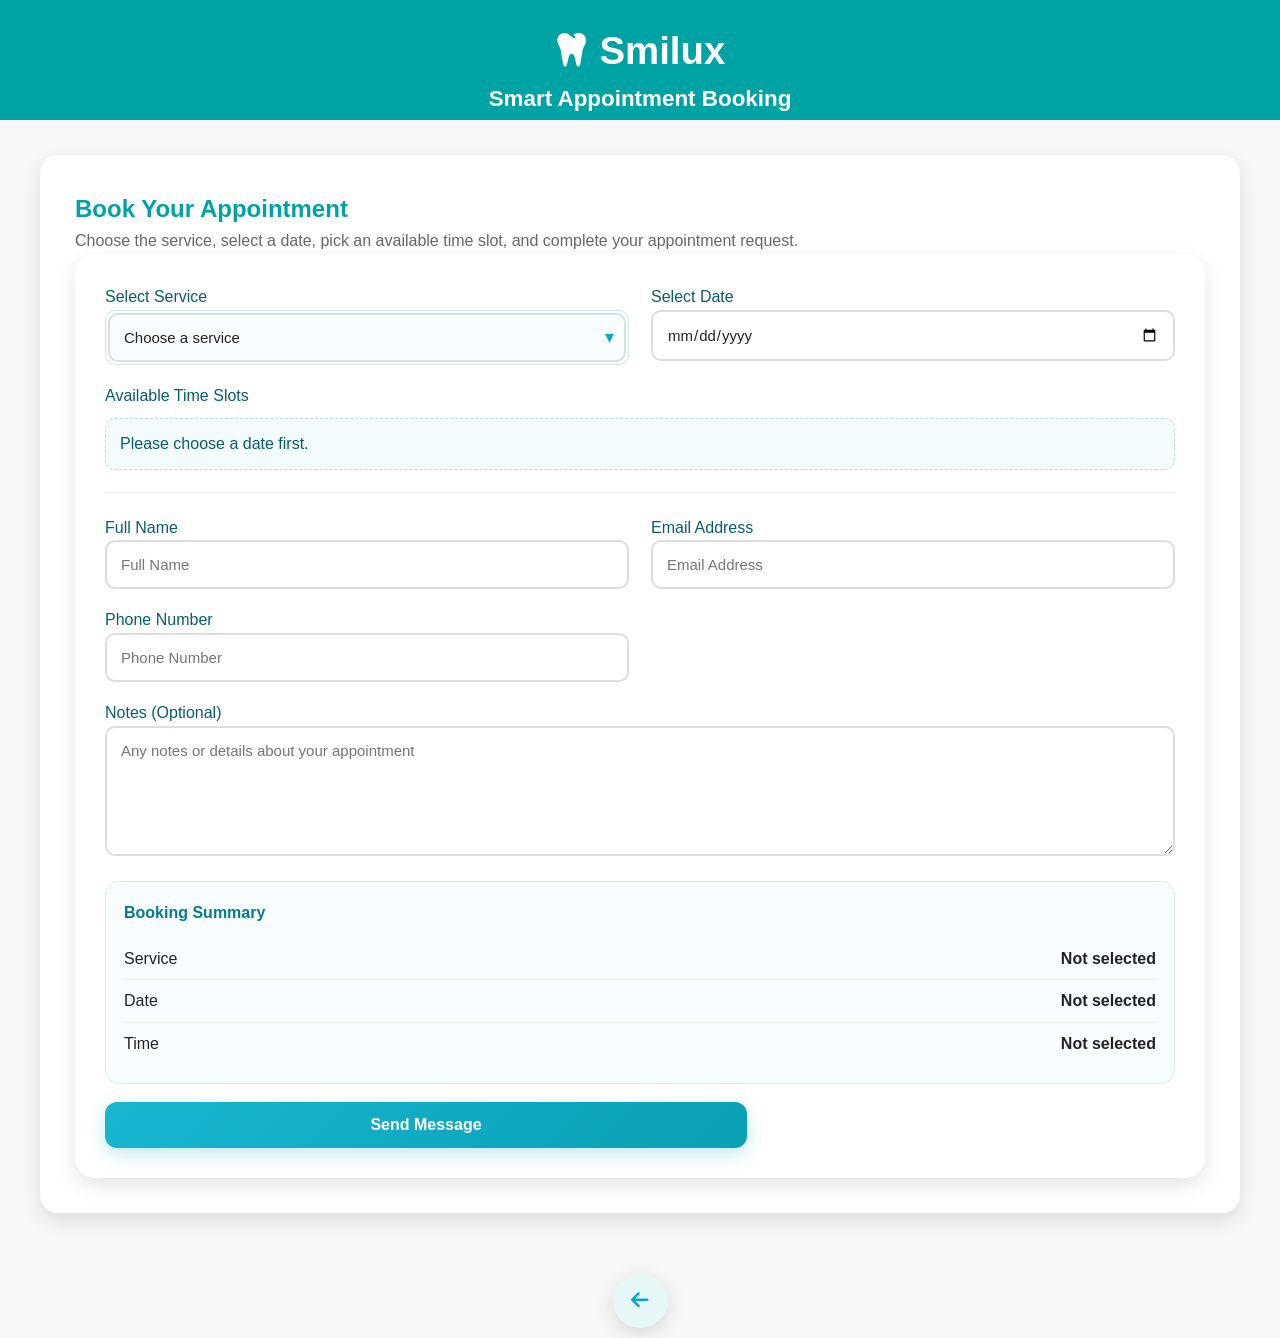
==== commit bc05f20c: "Add files via upload" ====
--- a/booking.html
+++ b/booking.html
@@ -26,7 +26,7 @@
                 </p>
             </div>
 
-            <form class="contact-form smart-booking-form" id="bookingForm">
+            <form class="contact-form smart-booking-form" id="bookingForm" novalidate>
 
                 <div class="form-group">
                     <label for="bookingService">Select Service</label>
@@ -100,10 +100,10 @@
                     </div>
                 </div>
 
-                <button class="btn-sub" type="submit">Confirm Booking</button>
+                <button class="btn-sub" type="submit">Send Message</button>
 
                 <p class="success-msg" id="bookingSuccessMsg">
-                    Your appointment request has been submitted successfully!
+                    Message sent successfully!
                 </p>
             </form>
         </div>
--- a/style.css
+++ b/style.css
@@ -340,7 +340,7 @@
 
 /* الهيرو */
 .hero {
-    height: 112vh;
+    height: 108vh;
     background: var(--hero-overlay-light), url("imegs/img1.jpg") no-repeat center/cover;
     display: flex;
     align-items: center;
@@ -349,7 +349,13 @@
 }
 
 [data-theme="dark"] .hero {
-    background: var(--hero-overlay-dark), url("imegs/img1.jpg") no-repeat center/cover;
+    background: linear-gradient(
+        to bottom,
+        rgba(10, 20, 28, 0.42) 0%,
+        rgba(8, 18, 26, 0.52) 40%,
+        rgba(6, 14, 22, 0.62) 100%
+    ),
+    url("imegs/img1.jpg") no-repeat center/cover;
 }
 
 [data-theme="dark"] .hero h1,
@@ -1313,7 +1319,7 @@
 
     .hero {
         min-height: auto;
-        height: 112vh;
+        height: 102vh;
         padding: 70px 0;
         text-align: center;
         background-position: center;
